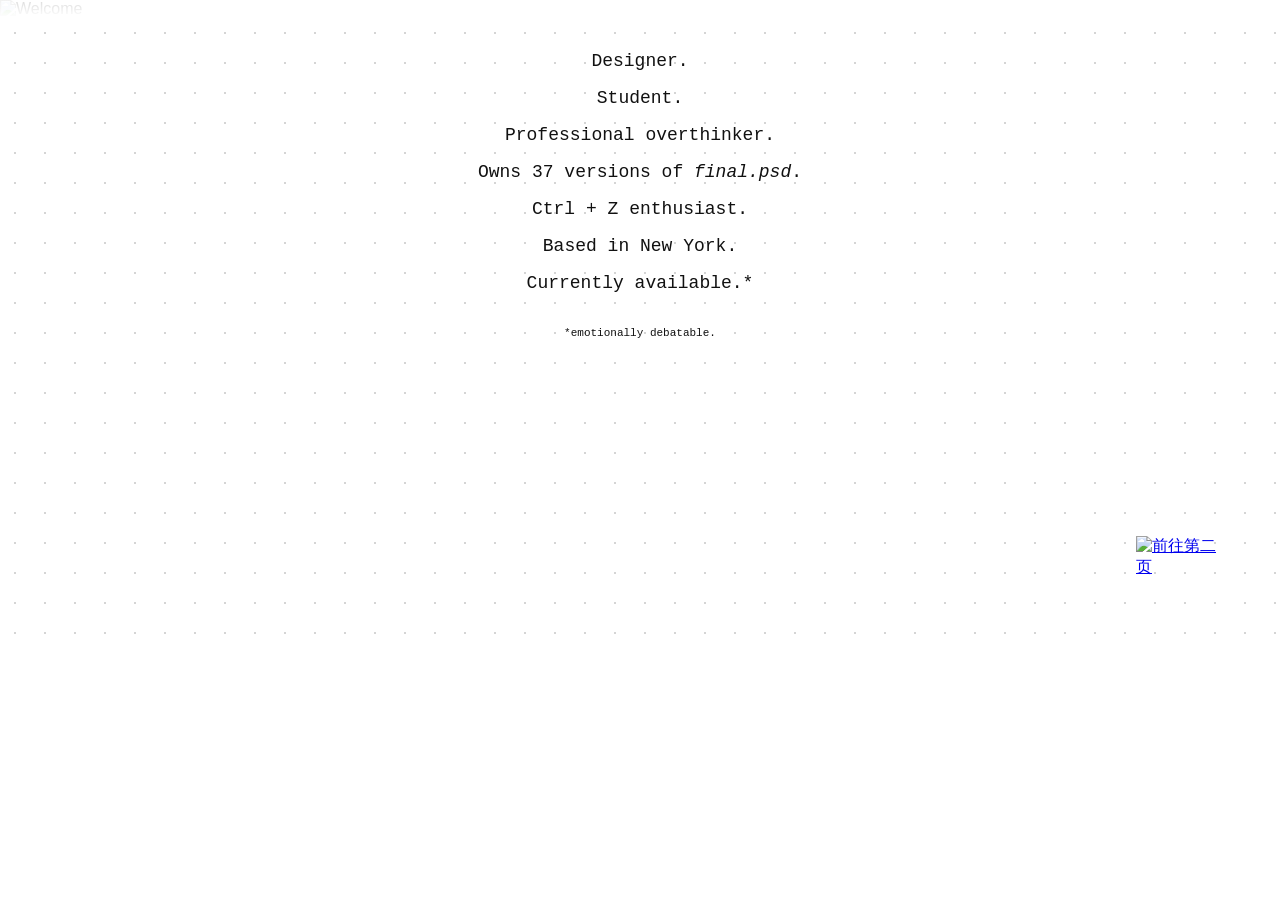
==== index.html @ 91a919ac "Add files via upload" ====
<!DOCTYPE html>
<html lang="en">

<head>
    <meta charset="UTF-8">
    <meta name="viewport" content="width=device-width, initial-scale=1.0">
    <title>Huaiyu Dong</title>

    <link rel="stylesheet" href="style.css">
</head>

<body>

    <!-- TOP WELCOME BANNER -->
    <header class="welcome-banner">
        <img src="image/44.png" alt="Welcome">
    </header>

    <!-- INTRO -->
    <main class="intro">
         <h1>WHO IS HUAIYU?</h1>
       
        <div class="photo-grid">
            <img src="image/me.png" class="photo photo1" alt="">
            <img src="image/2.jpg" class="photo photo2" alt="">
            <img src="image/3.jpg" class="photo photo3" alt="">
            <img src="image/4.jpg" class="photo photo4" alt="">
            <img src="image/5.jpg" class="photo photo5" alt="">
            <img src="image/me2.png" class="photo photo6" alt="">
            <img src="image/me3.png" class="photo photo7" alt="">
        </div>

        <div class="intro-content">
            <div class="intro-text">
                <p>Designer.</p>
                <p>Student.</p>
                <p>Professional overthinker.</p>
                <p>Owns 37 versions of <em>final.psd</em>.</p>
                <p>Ctrl + Z enthusiast.</p>
                <p>Based in New York.</p>
                <p>Currently available.*</p>
            </div>

            <p class="footnote">*emotionally debatable.</p>
        </div>

        <a href="page2.html" class="next-button">
            <img src="image/yy.png" alt="前往第二页">
        </a>
        
    </main>

</body>

</html>
---- style.css ----
* {
    box-sizing: border-box;
}

body {
    margin: 0;
    background: #ffffff;
    color: #111;
    font-family: Arial, Helvetica, sans-serif;
}

/* ---------- 顶部欢迎图片 ---------- */

.welcome-banner {
    position: relative;
    width: 100%;
}

.welcome-banner img {
    display: block;
    width: 100%;
}

/* 图片底部渐变 */
.welcome-banner::after {
    content: "";
    position: absolute;
    left: 0;
    bottom: 0;
    width: 100%;
    height: 120px;

    background: linear-gradient(
        to bottom,
        rgba(255, 255, 255, 0),
        white
    );

    pointer-events: none;
}

/* ---------- 下半部分 ---------- */

.intro {
    position: relative;
    isolation: isolate;
    min-height: 620px;
    padding: 20px 0 40px;

    /* 灰色点阵 */
    background-image: radial-gradient(
        circle,
        #d5d5d5 1px,
        transparent 1px
    );
    background-size: 30px 30px;
}

/* ---------- 大标题 ---------- */

.intro > h1 {
    position: absolute;
    top: -100px;
    left: 6%;
    z-index: 2;

    margin: 0;
    font-size: clamp(28px, 4vw, 64px);
    line-height: 1.1;
    letter-spacing: -1px;
    font-weight: 900;
}

/* ---------- 中间文字 ---------- */

.intro-content {
    position: relative;
    z-index: 1;
    width: 52%;
    margin: 0 auto;
    text-align: center;
}

.intro-text {
    font-family: "Courier New", monospace;
    font-size: 18px;
    line-height: 1.5;
}

.intro-text p {
    margin: 10px 0;
}

.footnote {
    margin: 30px 0 0;
    font-family: "Courier New", monospace;
    font-size: 11px;
}

/* ---------- 照片容器 ---------- */

.photo-grid {
    position: absolute;
    top: 0;
    left: 0;
    width: 100%;
    height: 620px;
    z-index: 0;
}

/* 保留原图比例，直角照片 */
.photo-grid img {
    position: absolute;
    display: block;
    height: auto;
    border-radius: 0;
    box-shadow: 0 4px 12px rgba(0, 0, 0, 0.16);
}

/* ---------- 七张照片的位置 ---------- */

/* 左上 */
.photo-grid .photo1 {
    left: 10%;
    top: -13px;
    width: 17%;
    transform: rotate(-8deg);
}

/* 底部中间 */
.photo-grid .photo2 {
    left: 40%;
    bottom: 5px;
    width: 16%;
    transform: rotate(5deg);
}

/* 右上 */
.photo-grid .photo3 {
    right: 13%;
    top: -13px;
    width: 18%;
    transform: rotate(8deg);
}

/* 左侧下方 */
.photo-grid .photo4 {
    left: 4%;
    top: 240px;
    width: 16%;
    transform: rotate(5deg);
}

/* 右侧下方 */
.photo-grid .photo5 {
    right: 3%;
    top: 163px;
    width: 17%;
    transform: rotate(-6deg);
}

/* 底部左侧 */
.photo-grid .photo6 {
    left: 20%;
    bottom: 10px;
    width: 18%;
    transform: rotate(-5deg);
}

/* 底部右侧 */
.photo-grid .photo7 {
    right: 16%;
    bottom: 10px;
    width: 18%;
    transform: rotate(7deg);
}

/* 第二页入口：放在下半部分右下角 */
.next-button {
    position: absolute;
    right: 5%;
    bottom: 60px;
    z-index: 3;
    display: block;
    width: 80px;
}

.next-button img {
    display: block;
    width: 100%;
    height: auto;
}

/* 鼠标经过或键盘选中时稍微放大 */
.next-button:hover,
.next-button:focus-visible {
    transform: scale(1.08);
}

/* ---------- 第二页 ---------- */


/* 中间的说明书区域 */
.specifications {
    width: 88%;
    max-width: 580px;
    margin: 40px auto 0;
    font-family: "Courier New", monospace;
    margin-top: 0%;
}

/* 小编号 */
.spec-label {
    margin: 0 0 16px;
    font-size: 12px;
    letter-spacing: 2px;
}

/* 说明书标题 */
.specifications h2 {
    margin: 0;
    padding-bottom: 20px;
    border-bottom: 2px solid #111;

    font-size: clamp(24px, 3vw, 36px);
    letter-spacing: -1px;
}

/* 技能列表 */
.skill-list {
    margin: 0;
}

/* 每行：左边名称，右边等级 */
.skill-list > div {
    display: flex;
    flex-wrap: wrap;
    justify-content: space-between;
    align-items: center;
    gap: 10px 20px;

    padding: 18px 0;
    border-bottom: 1px dashed #aaa;
}

.skill-list dt {
    font-size: 18px;
}

.skill-list dd {
    margin: 0;
    font-size: 20px;
    letter-spacing: 2px;
    white-space: nowrap;
}

/* 返回首页 */
.back-button {
    position: absolute;
    left: 5%;
    bottom: 60px;
    z-index: 3;
    display: block;
    width: 80px;
    margin: 0;
}

.back-button img {
    display: block;
    width: 100%;
    height: auto;
}

.back-button:hover,
.back-button:focus-visible {
    transform: scale(1.08);
}

/* 中间清单放在贴纸上方 */
.skills-page .specifications {
    position: relative;
    z-index: 1;
}

/* 贴纸定位区域 */
.skills-page .stickers {
    position: absolute;
    inset: 0;
    z-index: 0;
    pointer-events: none;
}

/* 保持贴纸原来的比例 */
.stickers .sticker {
    position: absolute;
    display: block;
    width: 10%;
    max-width: 150px;
    height: auto;
}

/* 左上 */
.stickers .sticker1 {
    left: 5%;
    top: 50px;
    transform: rotate(-10deg);
}

/* 左下 */
.stickers .sticker2 {
    left: 13%;
    top: 200px;
    transform: rotate(6deg);
}

/* 右上 */
.stickers .sticker3 {
    right: 4%;
    top: 0px;
    transform: rotate(17deg);
}

/* 右下 */
.stickers .sticker4 {
    right: 16%;
    top: 300px;
    transform: rotate(-7deg);
}

.love-bar {
    width: 70%;
    margin: 30px auto 0;
    padding: 20px;
    background: rgb(189, 241, 210);
    border-radius: 16px;
}

.love-bar input {
    display: block;
    width: 100%;
    margin: 15px 0 0;
    accent-color: hotpink;
}

/* ---------- 第三页 ---------- */

.hire-page {
    padding-bottom: 120px;
    font-family: "Courier New", monospace;
}

/* 大标题保持前两页的字体 */
.hire-page > h1 {
    font-family: Arial, Helvetica, sans-serif;
}

/* 主体内容 */
.hire-content {
    width: 88%;
    max-width: 1000px;
    margin: 30px auto 0;
}

/* 求职介绍 */
.hire-reasons {
    text-align: center;
    font-size: 18px;
    line-height: 1.5;
}

.hire-reasons p {
    margin: 14px 0;
}

/* 小声补充 */
.hire-reasons .usually {
    margin-top: -8px;
    font-size: 11px;
}

.hire-page h2 {
    margin: 0 0 20px;
    font-size: 22px;
}

/* 底部联系区域 */
.hire-contact {
    margin-top: 60px;
    text-align: center;
}

.hire-contact h2 {
    font-size: 32px;
}

.hire-actions {
    display: flex;
    flex-wrap: wrap;
    justify-content: center;
    align-items: baseline;
    gap: 20px;
}

.hire-actions a {
    color: #111;
    font-size: 16px;
    text-decoration: none;
}

.hire-actions a:hover {
    text-decoration: underline;
}

.hire-actions small {
    font-size: 10px;
}
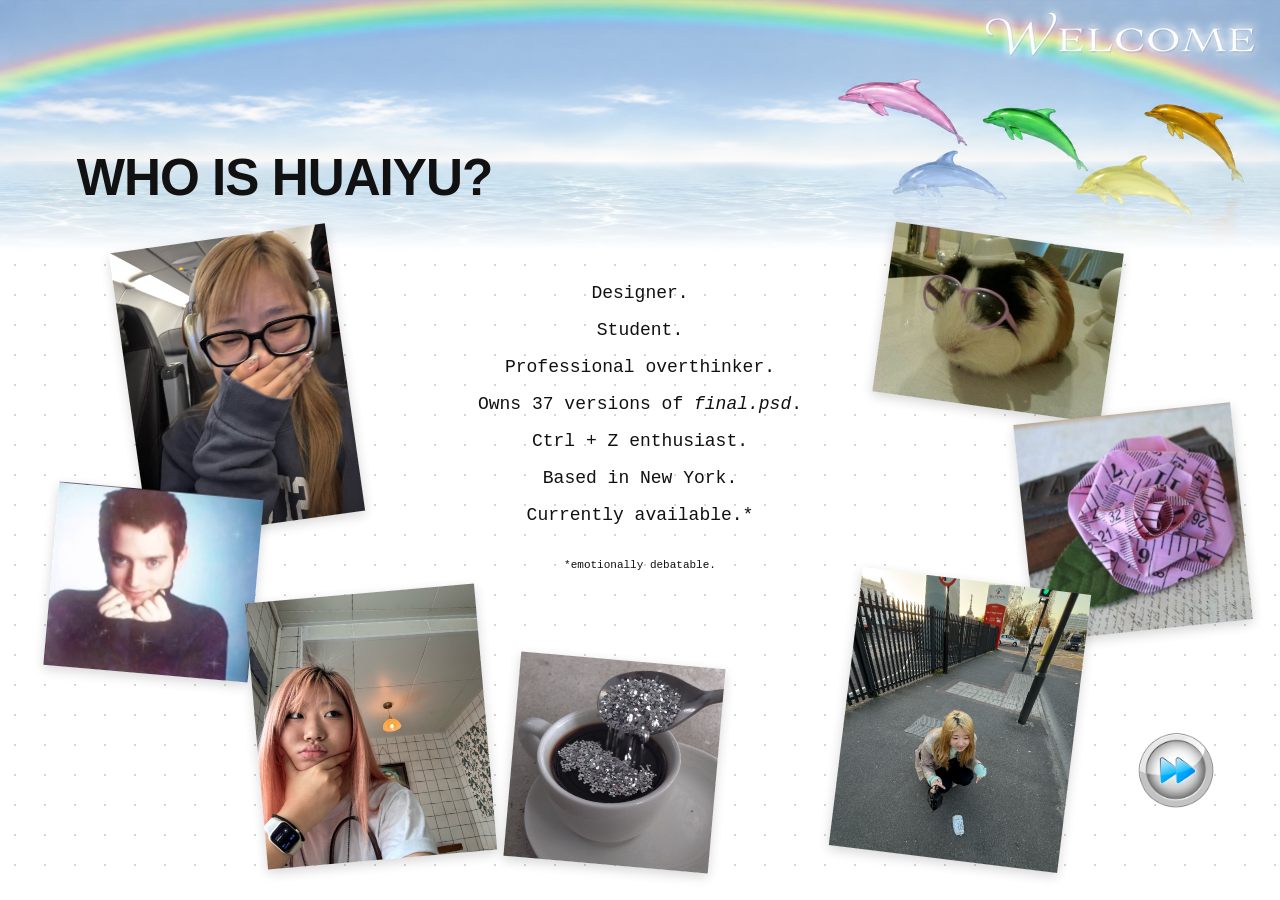
==== commit 8fc1a49d: "Update index.html" ====
--- a/index.html
+++ b/index.html
@@ -11,7 +11,7 @@
 
 <body>
 
-    <!-- TOP WELCOME BANNER -->
+    <!-- TOP  -->
     <header class="welcome-banner">
         <img src="image/44.png" alt="Welcome">
     </header>
@@ -45,11 +45,11 @@
         </div>
 
         <a href="page2.html" class="next-button">
-            <img src="image/yy.png" alt="前往第二页">
+            <img src="image/yy.png" alt="to page2">
         </a>
         
     </main>
 
 </body>
 
-</html>+</html>
